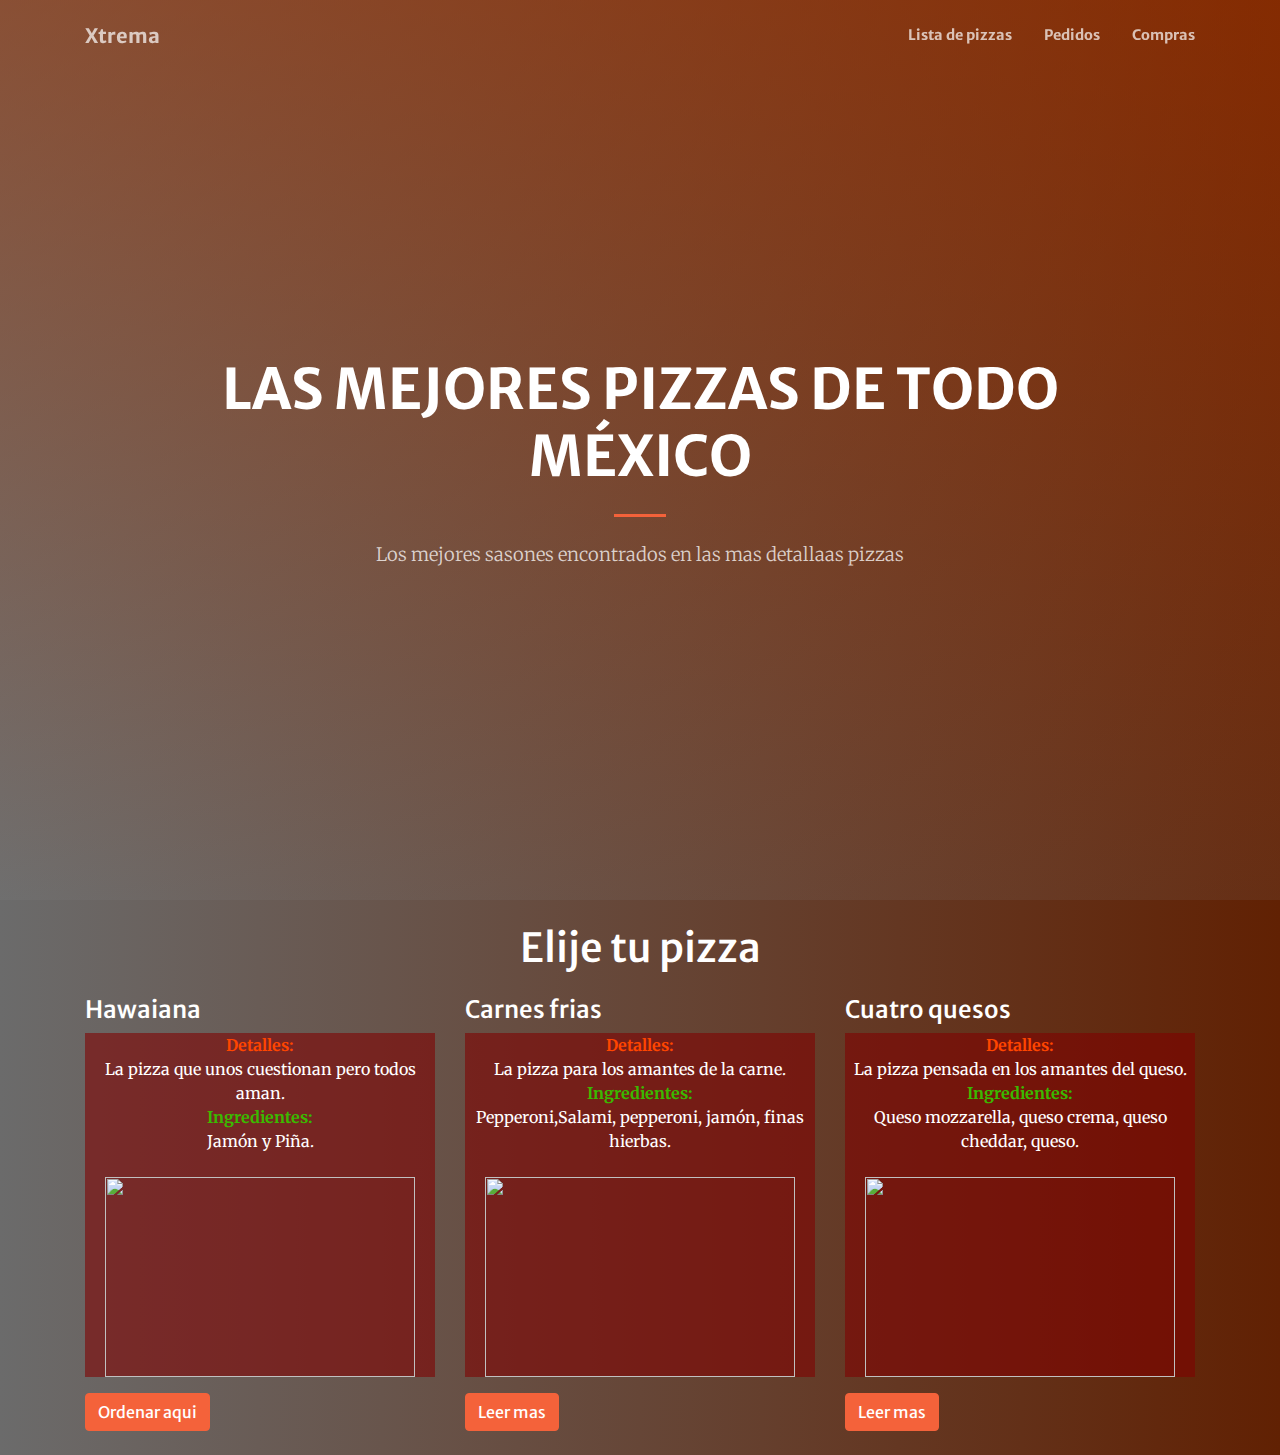
==== Pizzeria/index.html @ 603090e4 "lista de pizzas" ====
<!DOCTYPE html>
<html lang="en">
    <head>
        <meta charset="utf-8" />
        <meta name="viewport" content="width=device-width, initial-scale=1, shrink-to-fit=no" />
        <meta name="description" content="" />
        <meta name="author" content="" />
        <title>La Xtrema</title>
        <!-- Favicon-->
        <link rel="icon" type="image/x-icon" href="assets/img/favicon.ico" />
        <!-- Font Awesome icons (free version)-->
        <script src="https://use.fontawesome.com/releases/v5.15.1/js/all.js" crossorigin="anonymous"></script>
        <!-- Google fonts-->
        <link href="https://fonts.googleapis.com/css?family=Merriweather+Sans:400,700" rel="stylesheet" />
        <link href="https://fonts.googleapis.com/css?family=Merriweather:400,300,300italic,400italic,700,700italic" rel="stylesheet" type="text/css" />
        <!-- Third party plugin CSS-->
        <link href="https://cdnjs.cloudflare.com/ajax/libs/magnific-popup.js/1.1.0/magnific-popup.min.css" rel="stylesheet" />
        <!-- Core theme CSS (includes Bootstrap)-->
        <link href="css.css" rel="stylesheet" />
    </head>
    <body id="page-top">
        <!-- Navigation-->
        <nav class="navbar navbar-expand-lg navbar-light fixed-top py-3" id="mainNav">
            <div class="container">
                <a class="navbar-brand js-scroll-trigger" href="index.php">Xtrema</a>
                <button class="navbar-toggler navbar-toggler-right" type="button" data-toggle="collapse" data-target="#navbarResponsive" aria-controls="navbarResponsive" aria-expanded="false" aria-label="Toggle navigation"><span class="navbar-toggler-icon"></span></button>
                <div class="collapse navbar-collapse" id="navbarResponsive">
                    <ul class="navbar-nav ml-auto my-2 my-lg-0">
                    <li class="nav-item"><a class="nav-link js-scroll-trigger" href="listpizzas.php">Lista de pizzas</a></li>
                        <li class="nav-item"><a class="nav-link js-scroll-trigger" href="pedidos.php">Pedidos</a></li>
                        <li class="nav-item"><a class="nav-link js-scroll-trigger" href="compras.php">Compras</a></li>
                    </ul>
                </div>
            </div>
        </nav>
        <!-- Masthead-->
        <header class="masthead">
            <div class="container h-100">
                <div class="row h-100 align-items-center justify-content-center text-center">
                    <div class="col-lg-10 align-self-end">
                        <h1 class="text-uppercase text-white font-weight-bold">Las mejores pizzas de todo México</h1>
                        <hr class="divider my-4" />
                    </div>
                    <div class="col-lg-8 align-self-baseline">
                        <p class="text-white-75 font-weight-light mb-5">Los mejores sasones encontrados en las mas detallaas pizzas</p>
                        
                    </div>
                </div>
            </div>
        </header>
       <!-- Page Content -->
  <div class="container">

<h1 style="text-align: center; color: white;" class="my-4">Elije tu pizza</h1>

<!-- Marketing Icons Section -->
<div class="row">
  <div class="col-lg-4 mb-4">
    <div class="card h-100">
      <h4 class="card-header" style="color: white;">Hawaiana</h4>
      <div class="card-body">
        <p class="card-text" style="text-align: center; color: rgb(255, 255, 255); background: rgba(128, 0, 0, 0.575);"><strong style="color: orangered;">Detalles:</strong> 
          <br>
          La pizza que unos cuestionan pero todos aman.<br>
          <strong style="color: rgb(59, 185, 0);">Ingredientes:</strong>  <br> Jamón y Piña. <br><br>
        <img width="310" height="200" src="https://cdn1.cocina-familiar.com/recetas/pizza-hawaiana-con-masa-casera.JPG" alt="">  
      </p>
      </div>
      <div class="card-footer">
        <a href="about.html" class="btn btn-primary">Ordenar aqui</a>
      </div>
    </div>
  </div>
  <div class="col-lg-4 mb-4">
    <div class="card h-100">
      <h4 class="card-header" style="color: white;">Carnes frias</h4>
      <div class="card-body">
        <p class="card-text" style="text-align: center; color: rgb(255, 255, 255); background: rgba(128, 0, 0, 0.575);"><strong style="color: orangered;">Detalles:</strong> 
          <br>
          La pizza para los amantes de la carne. <br> 
          <strong style="color:rgb(59, 185, 0);">Ingredientes:</strong>  <br> Pepperoni,Salami, pepperoni, jamón, finas hierbas.
    <br><br> <img width="310" height="200" src="https://italianissimo.mx/wp-content/uploads/2014/04/photodune-5347516-traditional-pizza-and-ingredients-xs1.jpg" alt="">  
  </p>
  </div>
      <div class="card-footer">
        <a href="wind.html" class="btn btn-primary">Leer mas</a>
      </div>
    </div>
  </div>
  <div class="col-lg-4 mb-4">
    <div class="card h-100">
      <h4 class="card-header" style="color: white;">Cuatro quesos</h4>
      <div class="card-body">
        <p class="card-text" style="background: rgba(128, 0, 0, 0.575); text-align: center; color: rgb(255, 255, 255);" ><strong style="color: orangered;">Detalles:</strong>  
          <br>
          La pizza pensada en los amantes del queso. <br>
          <strong style="color:rgb(59, 185, 0);">Ingredientes:</strong> <br> Queso mozzarella, queso crema, queso cheddar, queso.
        <br><br><img width="310" height="200" src="https://vod-hogarmania.atresmedia.com/cocinatis/images/images01/2019/04/11/5caf542f1f4daa0001932466/1239x697.jpg" alt="">    
      </p>
      </div>
      <div class="card-footer">
        <a href="andro.html" class="btn btn-primary">Leer mas</a>
      </div>
    </div>
  </div>
</div>
<!-- /.row -->
        <!-- Bootstrap core JS-->
        <script src="https://code.jquery.com/jquery-3.5.1.slim.min.js"></script>
        <script src="https://cdn.jsdelivr.net/npm/bootstrap@4.5.3/dist/js/bootstrap.bundle.min.js"></script>
        <!-- Third party plugin JS-->
        <script src="https://cdnjs.cloudflare.com/ajax/libs/jquery-easing/1.4.1/jquery.easing.min.js"></script>
        <script src="https://cdnjs.cloudflare.com/ajax/libs/magnific-popup.js/1.1.0/jquery.magnific-popup.min.js"></script>
        <!-- Core theme JS-->
        <script src="scripts.js"></script>
    </body>
</html>
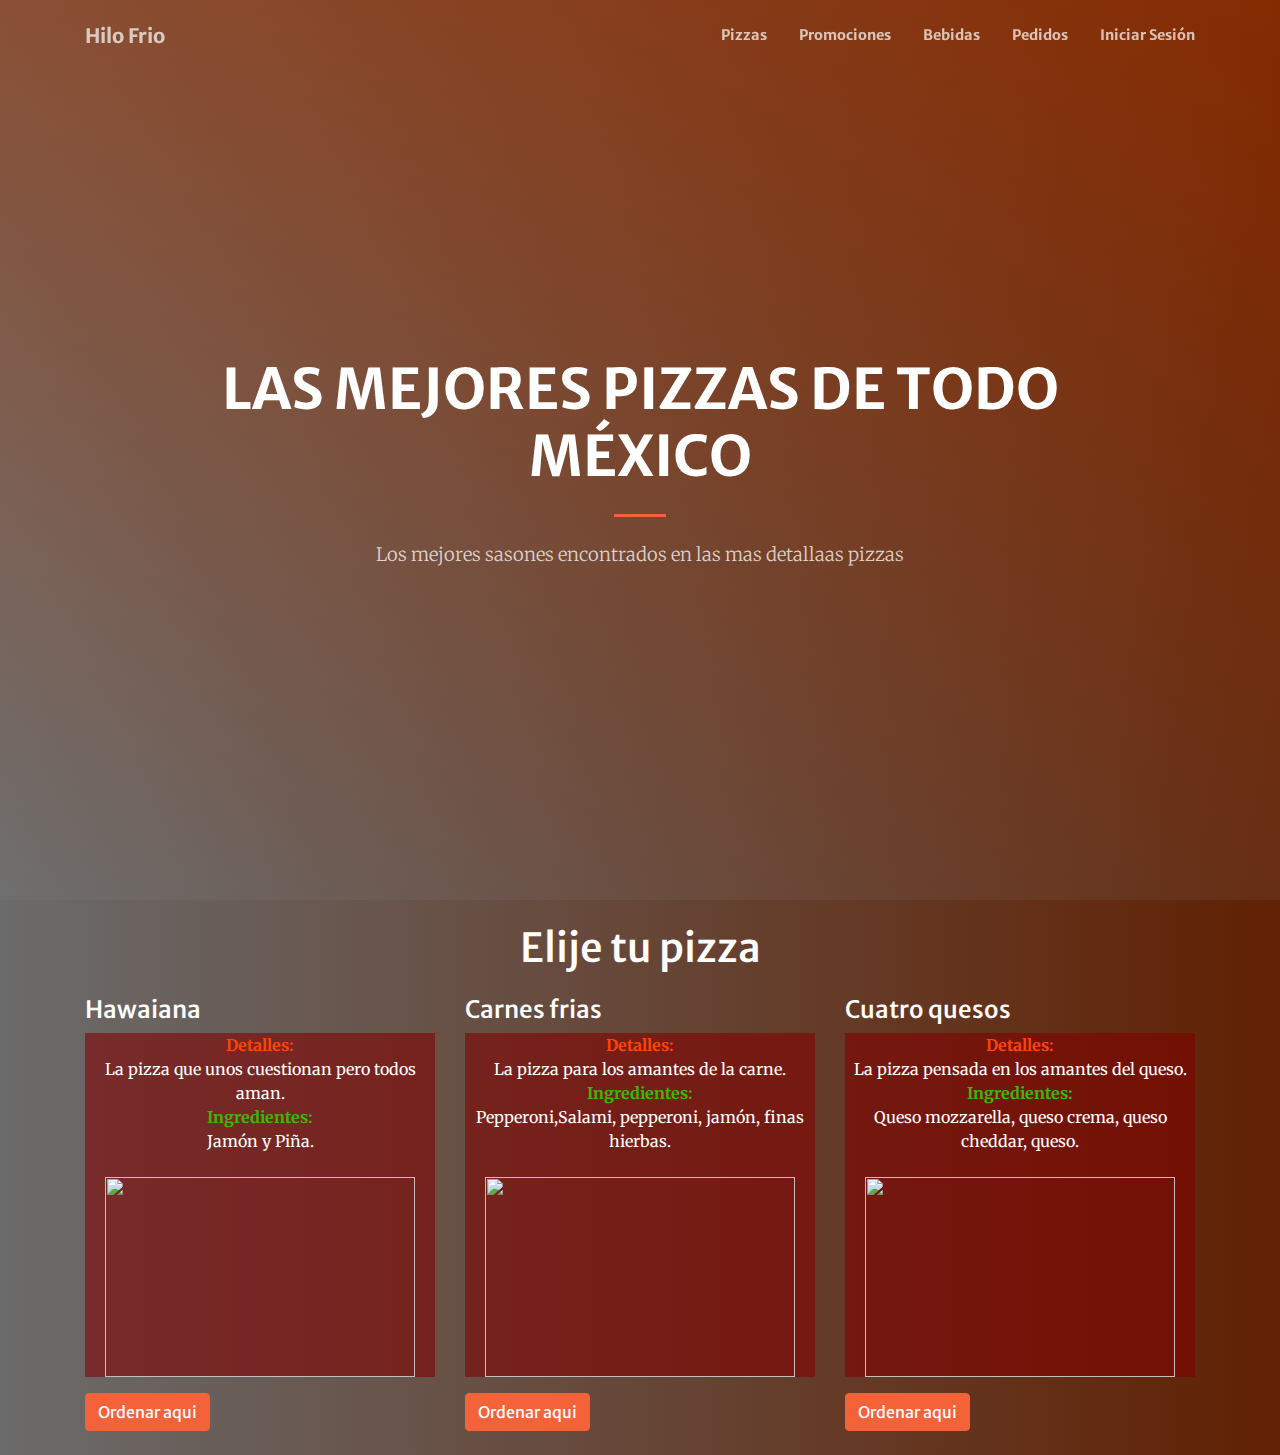
==== commit 00ab9b69: "Nuevas Interfaces" ====
--- a/Pizzeria/index.html
+++ b/Pizzeria/index.html
@@ -5,7 +5,7 @@
         <meta name="viewport" content="width=device-width, initial-scale=1, shrink-to-fit=no" />
         <meta name="description" content="" />
         <meta name="author" content="" />
-        <title>La Xtrema</title>
+        <title>El Hilo Frio</title>
         <!-- Favicon-->
         <link rel="icon" type="image/x-icon" href="assets/img/favicon.ico" />
         <!-- Font Awesome icons (free version)-->
@@ -22,13 +22,15 @@
         <!-- Navigation-->
         <nav class="navbar navbar-expand-lg navbar-light fixed-top py-3" id="mainNav">
             <div class="container">
-                <a class="navbar-brand js-scroll-trigger" href="index.php">Xtrema</a>
+                <a class="navbar-brand js-scroll-trigger" href="index.html">Hilo Frio</a>
                 <button class="navbar-toggler navbar-toggler-right" type="button" data-toggle="collapse" data-target="#navbarResponsive" aria-controls="navbarResponsive" aria-expanded="false" aria-label="Toggle navigation"><span class="navbar-toggler-icon"></span></button>
                 <div class="collapse navbar-collapse" id="navbarResponsive">
                     <ul class="navbar-nav ml-auto my-2 my-lg-0">
-                    <li class="nav-item"><a class="nav-link js-scroll-trigger" href="listpizzas.php">Lista de pizzas</a></li>
-                        <li class="nav-item"><a class="nav-link js-scroll-trigger" href="pedidos.php">Pedidos</a></li>
-                        <li class="nav-item"><a class="nav-link js-scroll-trigger" href="compras.php">Compras</a></li>
+                    <li class="nav-item"><a class="nav-link js-scroll-trigger" href="pizzas.html">Pizzas</a></li>
+                        <li class="nav-item"><a class="nav-link js-scroll-trigger" href="Promociones.html">Promociones</a></li>
+                        <li class="nav-item"><a class="nav-link js-scroll-trigger" href="Bebidas.html">Bebidas</a></li>
+                        <li class="nav-item"><a class="nav-link js-scroll-trigger" href="pedidos.html">Pedidos</a></li>
+                        <li class="nav-item"><a class="nav-link js-scroll-trigger" href="InicioSesion.html">Iniciar Sesión</a></li>
                     </ul>
                 </div>
             </div>
@@ -67,7 +69,7 @@
       </p>
       </div>
       <div class="card-footer">
-        <a href="about.html" class="btn btn-primary">Ordenar aqui</a>
+        <a href="compra.html" class="btn btn-primary">Ordenar aqui</a>
       </div>
     </div>
   </div>
@@ -83,7 +85,7 @@
   </p>
   </div>
       <div class="card-footer">
-        <a href="wind.html" class="btn btn-primary">Leer mas</a>
+        <a href="compra.html" class="btn btn-primary">Ordenar aqui</a>
       </div>
     </div>
   </div>
@@ -99,7 +101,7 @@
       </p>
       </div>
       <div class="card-footer">
-        <a href="andro.html" class="btn btn-primary">Leer mas</a>
+        <a href="compra.html" class="btn btn-primary">Ordenar aqui</a>
       </div>
     </div>
   </div>
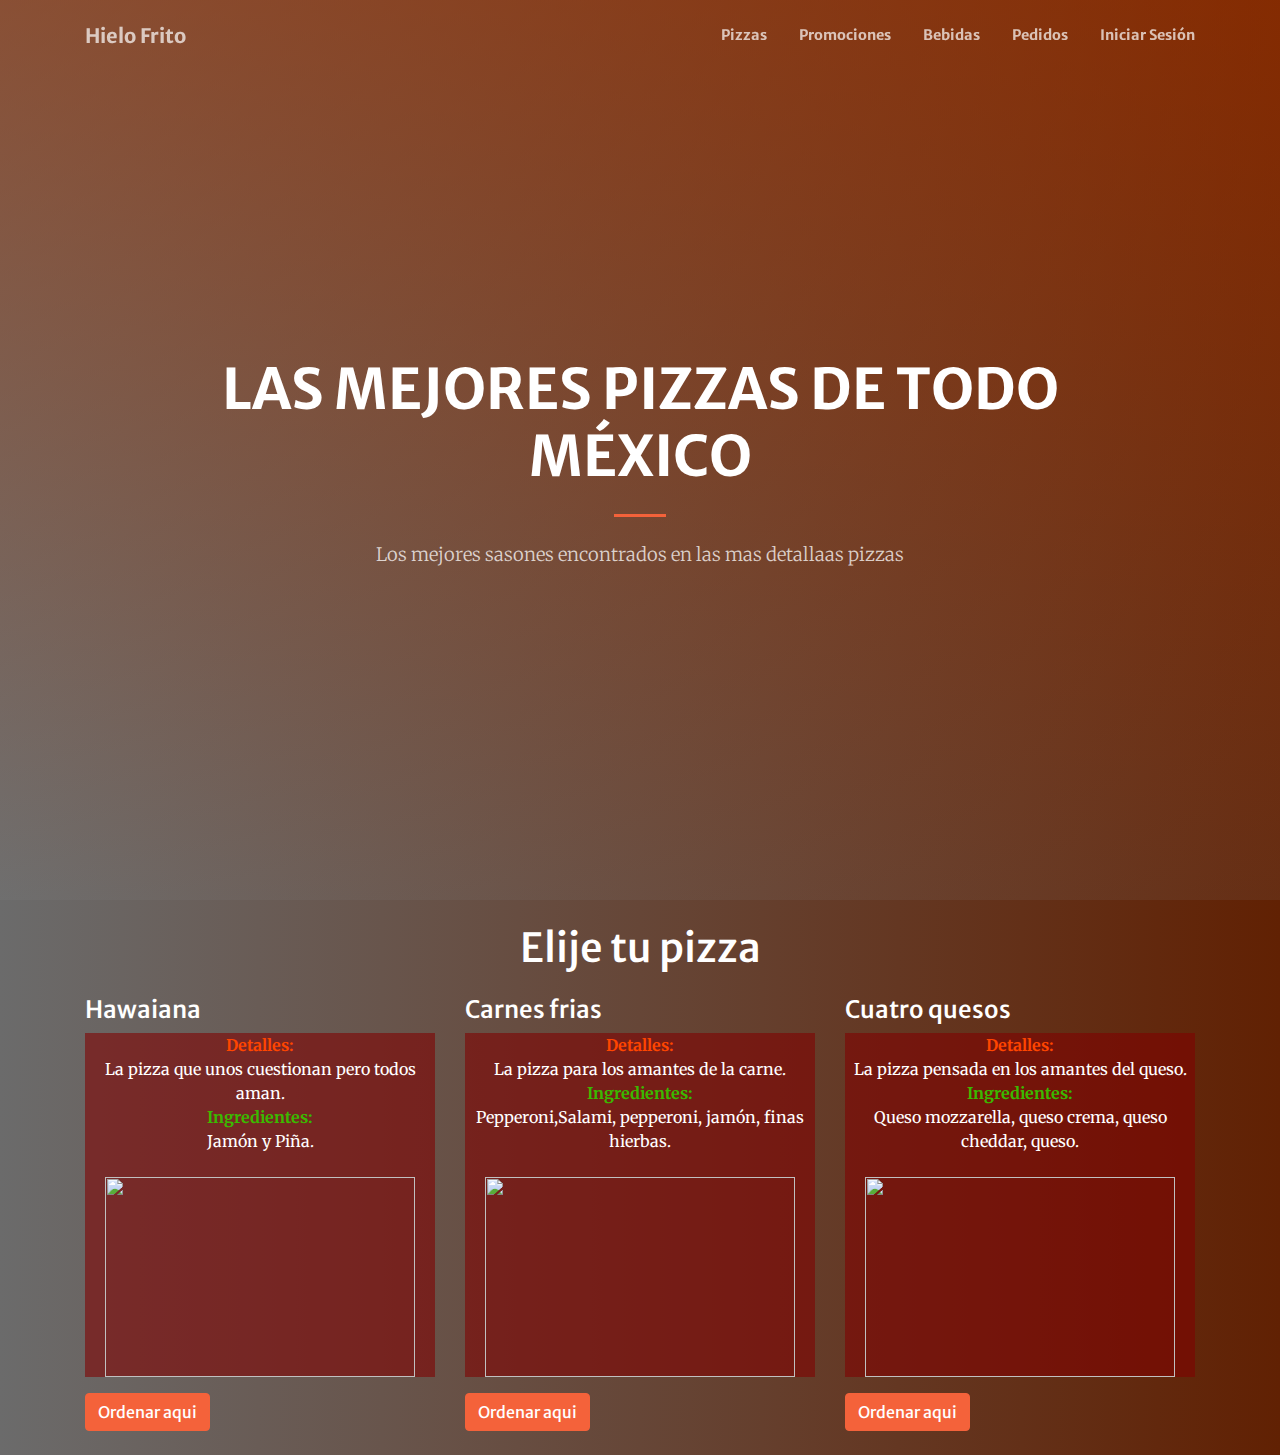
==== commit e42633a9: "promo" ====
--- a/Pizzeria/index.html
+++ b/Pizzeria/index.html
@@ -5,7 +5,7 @@
         <meta name="viewport" content="width=device-width, initial-scale=1, shrink-to-fit=no" />
         <meta name="description" content="" />
         <meta name="author" content="" />
-        <title>El Hilo Frio</title>
+        <title>El Hielo Frito</title>
         <!-- Favicon-->
         <link rel="icon" type="image/x-icon" href="assets/img/favicon.ico" />
         <!-- Font Awesome icons (free version)-->
@@ -22,7 +22,7 @@
         <!-- Navigation-->
         <nav class="navbar navbar-expand-lg navbar-light fixed-top py-3" id="mainNav">
             <div class="container">
-                <a class="navbar-brand js-scroll-trigger" href="index.html">Hilo Frio</a>
+                <a class="navbar-brand js-scroll-trigger" href="index.html">Hielo Frito</a>
                 <button class="navbar-toggler navbar-toggler-right" type="button" data-toggle="collapse" data-target="#navbarResponsive" aria-controls="navbarResponsive" aria-expanded="false" aria-label="Toggle navigation"><span class="navbar-toggler-icon"></span></button>
                 <div class="collapse navbar-collapse" id="navbarResponsive">
                     <ul class="navbar-nav ml-auto my-2 my-lg-0">
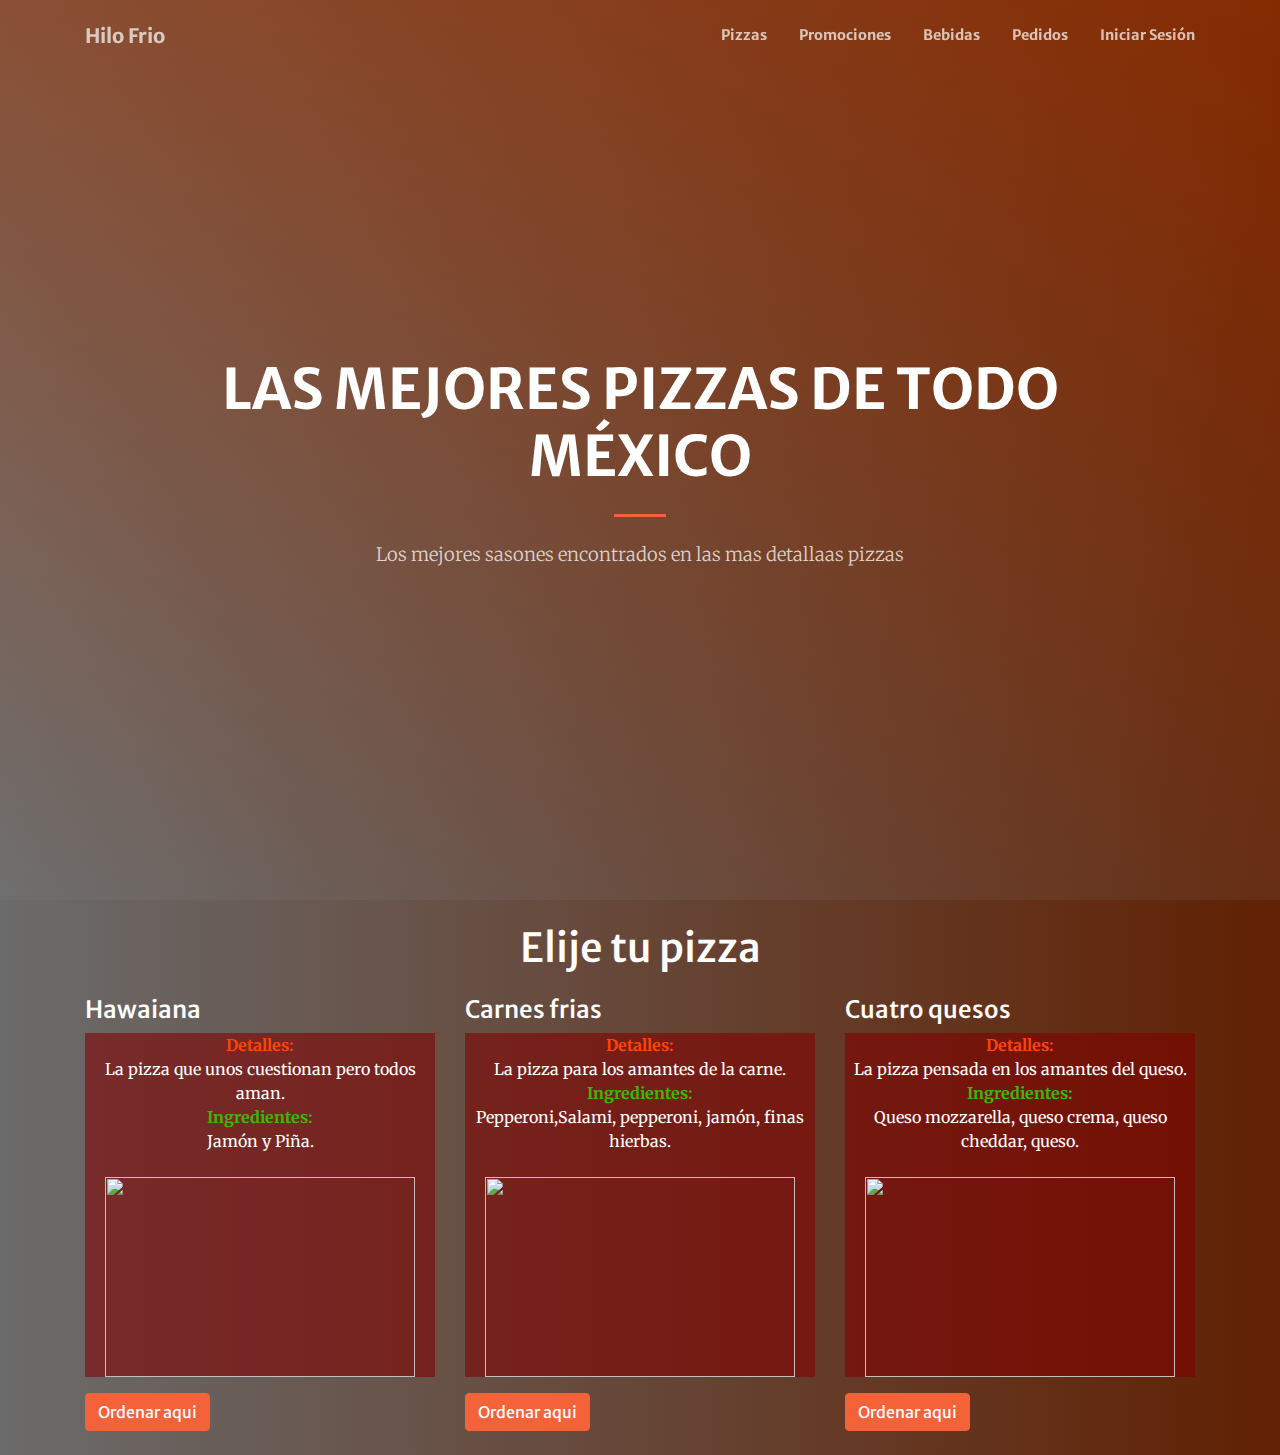
==== commit bed973f2: "nuevas cosas" ====
--- a/Pizzeria/index.html
+++ b/Pizzeria/index.html
@@ -5,7 +5,7 @@
         <meta name="viewport" content="width=device-width, initial-scale=1, shrink-to-fit=no" />
         <meta name="description" content="" />
         <meta name="author" content="" />
-        <title>El Hielo Frito</title>
+        <title>El Hilo Frio</title>
         <!-- Favicon-->
         <link rel="icon" type="image/x-icon" href="assets/img/favicon.ico" />
         <!-- Font Awesome icons (free version)-->
@@ -22,7 +22,7 @@
         <!-- Navigation-->
         <nav class="navbar navbar-expand-lg navbar-light fixed-top py-3" id="mainNav">
             <div class="container">
-                <a class="navbar-brand js-scroll-trigger" href="index.html">Hielo Frito</a>
+                <a class="navbar-brand js-scroll-trigger" href="index.html">Hilo Frio</a>
                 <button class="navbar-toggler navbar-toggler-right" type="button" data-toggle="collapse" data-target="#navbarResponsive" aria-controls="navbarResponsive" aria-expanded="false" aria-label="Toggle navigation"><span class="navbar-toggler-icon"></span></button>
                 <div class="collapse navbar-collapse" id="navbarResponsive">
                     <ul class="navbar-nav ml-auto my-2 my-lg-0">
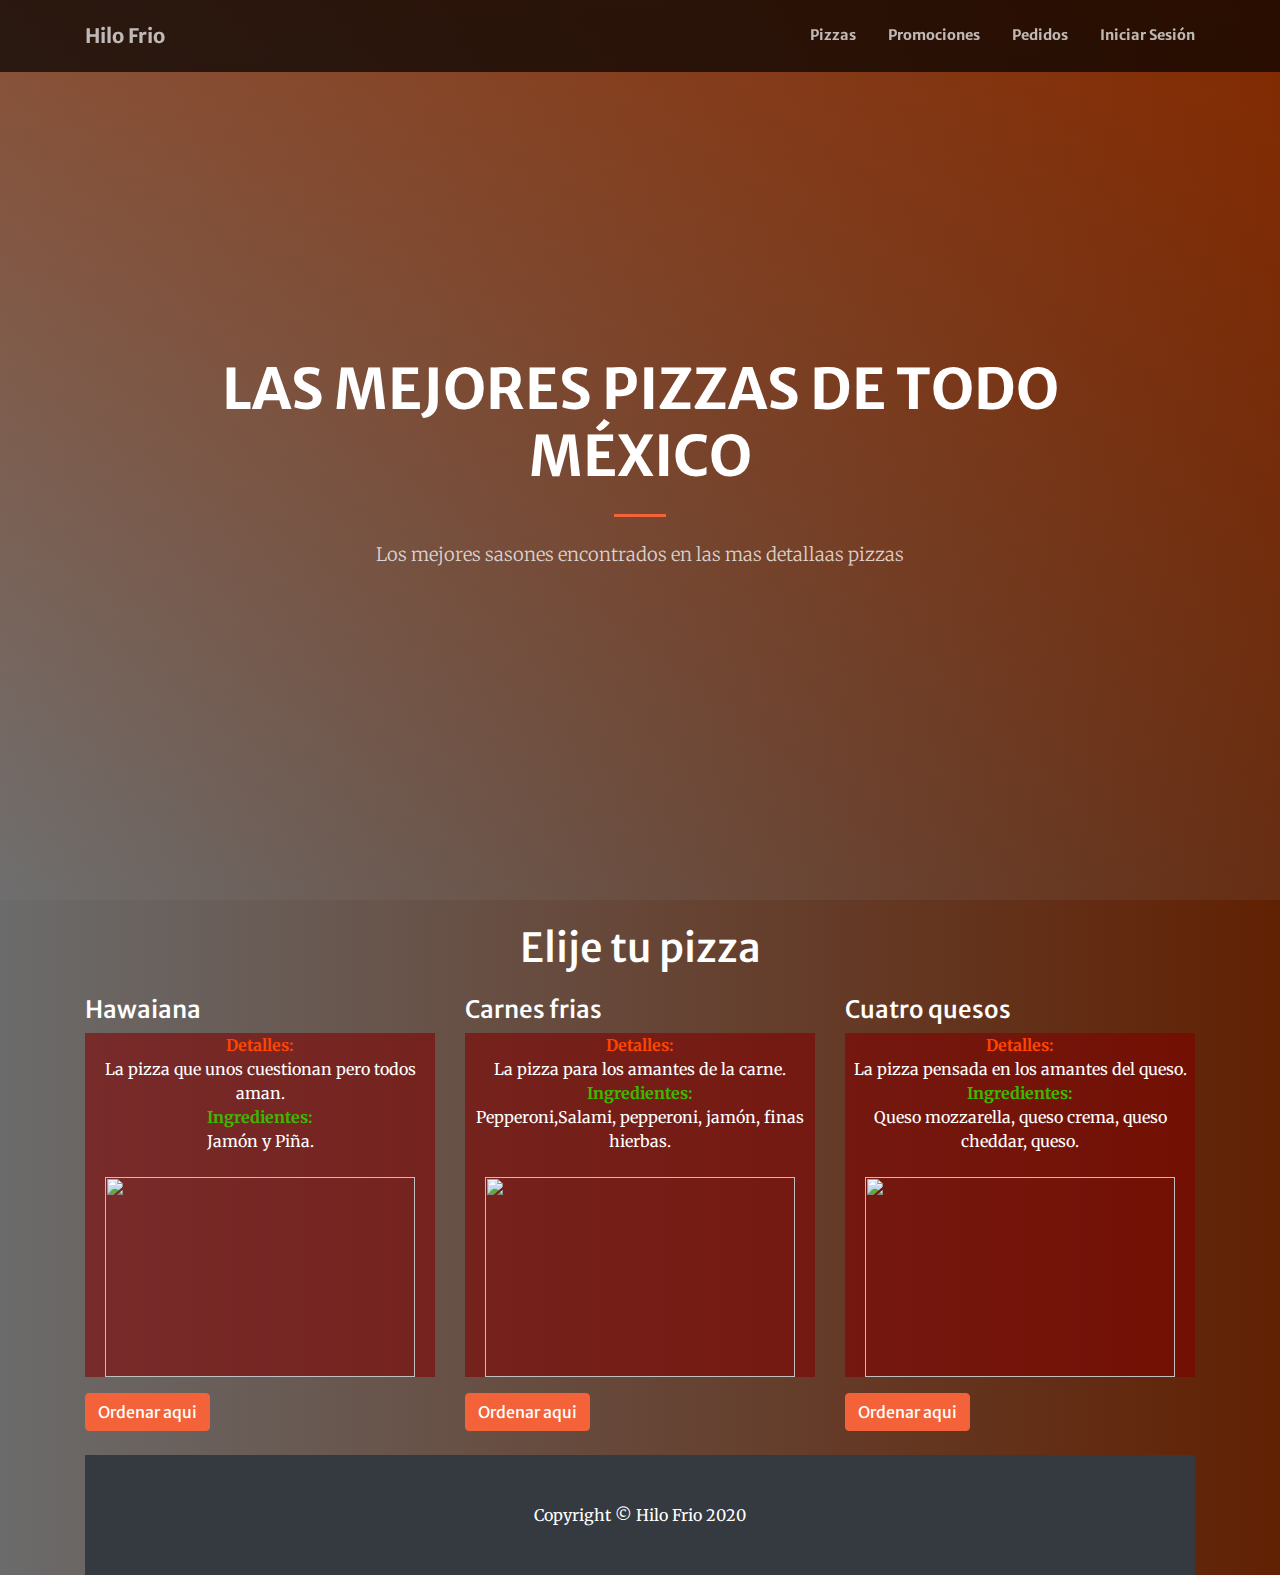
==== commit aa97323e: "Nuevos cambios" ====
--- a/Pizzeria/index.html
+++ b/Pizzeria/index.html
@@ -20,7 +20,7 @@
     </head>
     <body id="page-top">
         <!-- Navigation-->
-        <nav class="navbar navbar-expand-lg navbar-light fixed-top py-3" id="mainNav">
+        <nav style="background: rgba(0, 0, 0, 0.692);" class="navbar navbar-expand-lg navbar-light fixed-top py-3" id="mainNav">
             <div class="container">
                 <a class="navbar-brand js-scroll-trigger" href="index.html">Hilo Frio</a>
                 <button class="navbar-toggler navbar-toggler-right" type="button" data-toggle="collapse" data-target="#navbarResponsive" aria-controls="navbarResponsive" aria-expanded="false" aria-label="Toggle navigation"><span class="navbar-toggler-icon"></span></button>
@@ -28,7 +28,6 @@
                     <ul class="navbar-nav ml-auto my-2 my-lg-0">
                     <li class="nav-item"><a class="nav-link js-scroll-trigger" href="pizzas.html">Pizzas</a></li>
                         <li class="nav-item"><a class="nav-link js-scroll-trigger" href="Promociones.html">Promociones</a></li>
-                        <li class="nav-item"><a class="nav-link js-scroll-trigger" href="Bebidas.html">Bebidas</a></li>
                         <li class="nav-item"><a class="nav-link js-scroll-trigger" href="pedidos.html">Pedidos</a></li>
                         <li class="nav-item"><a class="nav-link js-scroll-trigger" href="InicioSesion.html">Iniciar Sesión</a></li>
                     </ul>
@@ -106,6 +105,12 @@
     </div>
   </div>
 </div>
+<footer class="py-5 bg-dark">
+  <div class="container">
+    <p class="m-0 text-center text-white">Copyright &copy; Hilo Frio 2020</p>
+  </div>
+  <!-- /.container -->
+</footer>
 <!-- /.row -->
         <!-- Bootstrap core JS-->
         <script src="https://code.jquery.com/jquery-3.5.1.slim.min.js"></script>
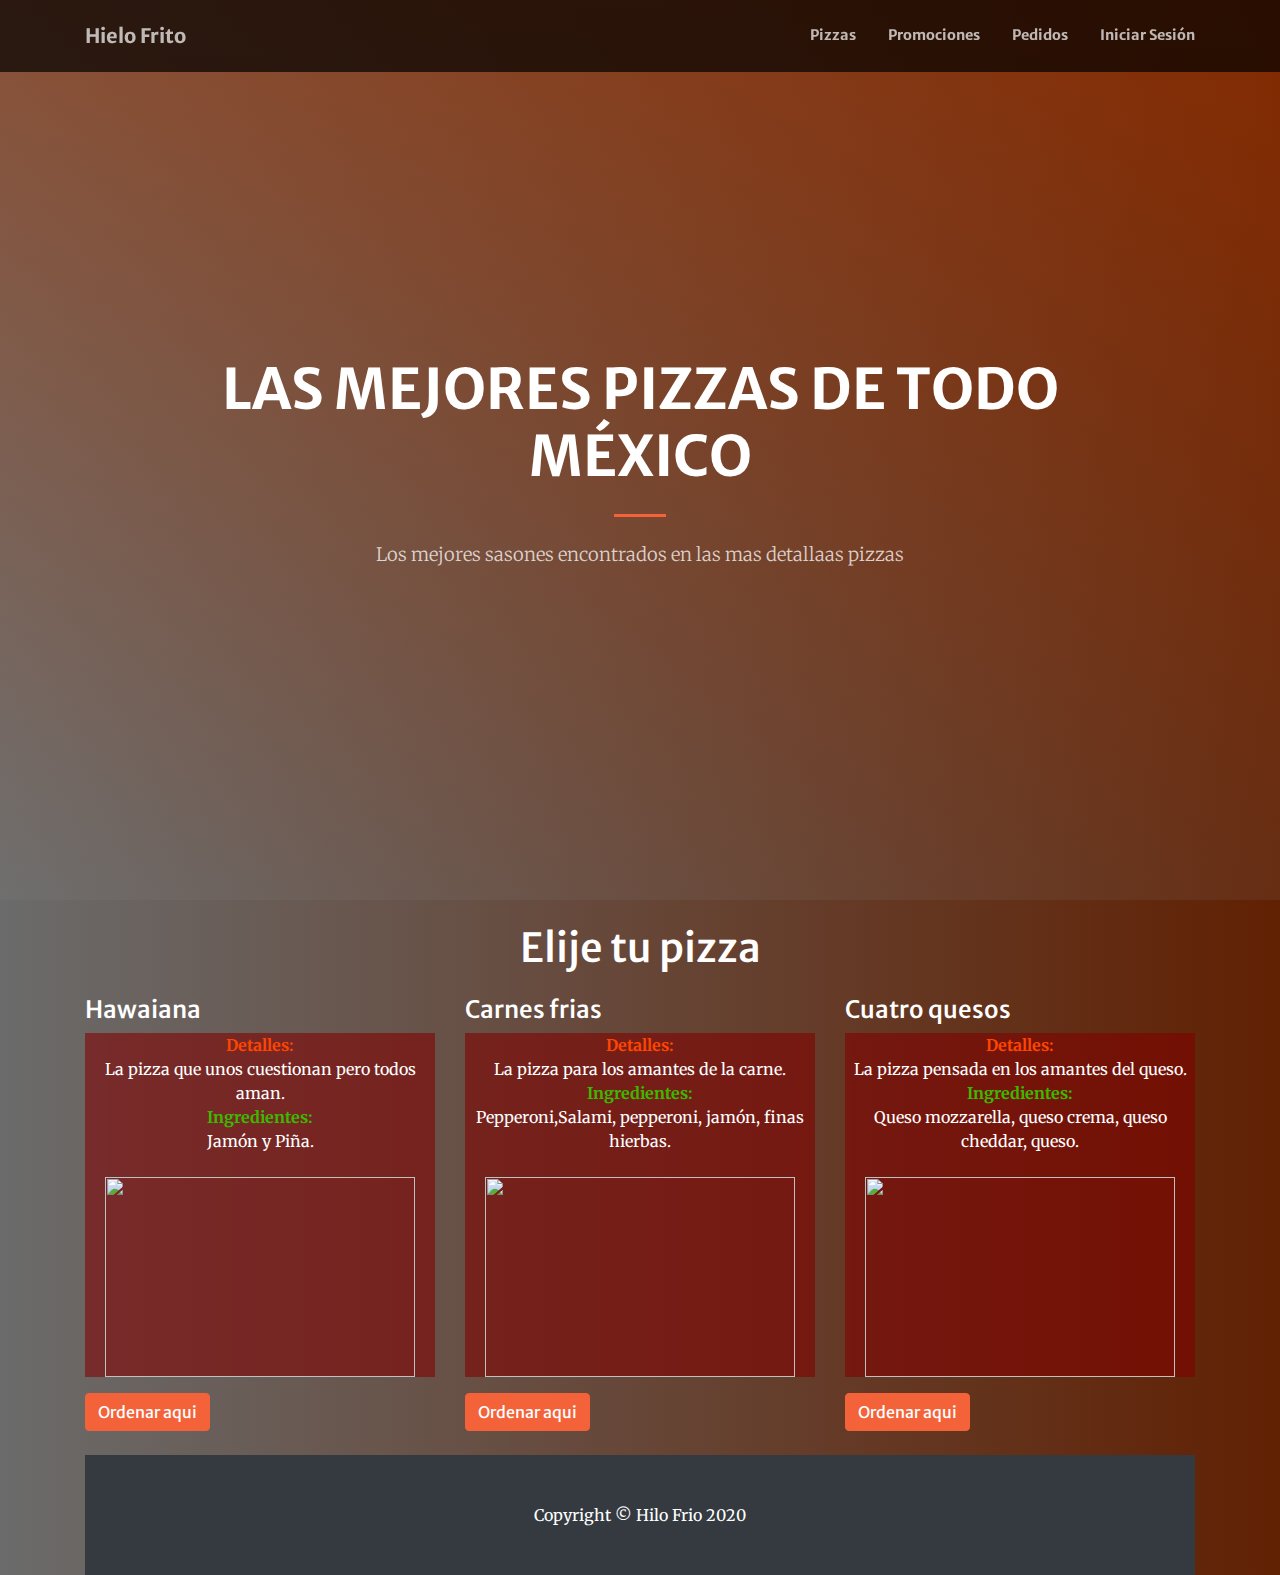
==== commit 64298bd1: "Vistas Admin" ====
--- a/Pizzeria/index.html
+++ b/Pizzeria/index.html
@@ -5,7 +5,7 @@
         <meta name="viewport" content="width=device-width, initial-scale=1, shrink-to-fit=no" />
         <meta name="description" content="" />
         <meta name="author" content="" />
-        <title>El Hilo Frio</title>
+        <title>El Hielo Frito</title>
         <!-- Favicon-->
         <link rel="icon" type="image/x-icon" href="assets/img/favicon.ico" />
         <!-- Font Awesome icons (free version)-->
@@ -22,7 +22,7 @@
         <!-- Navigation-->
         <nav style="background: rgba(0, 0, 0, 0.692);" class="navbar navbar-expand-lg navbar-light fixed-top py-3" id="mainNav">
             <div class="container">
-                <a class="navbar-brand js-scroll-trigger" href="index.html">Hilo Frio</a>
+                <a class="navbar-brand js-scroll-trigger" href="index.html">Hielo Frito</a>
                 <button class="navbar-toggler navbar-toggler-right" type="button" data-toggle="collapse" data-target="#navbarResponsive" aria-controls="navbarResponsive" aria-expanded="false" aria-label="Toggle navigation"><span class="navbar-toggler-icon"></span></button>
                 <div class="collapse navbar-collapse" id="navbarResponsive">
                     <ul class="navbar-nav ml-auto my-2 my-lg-0">
